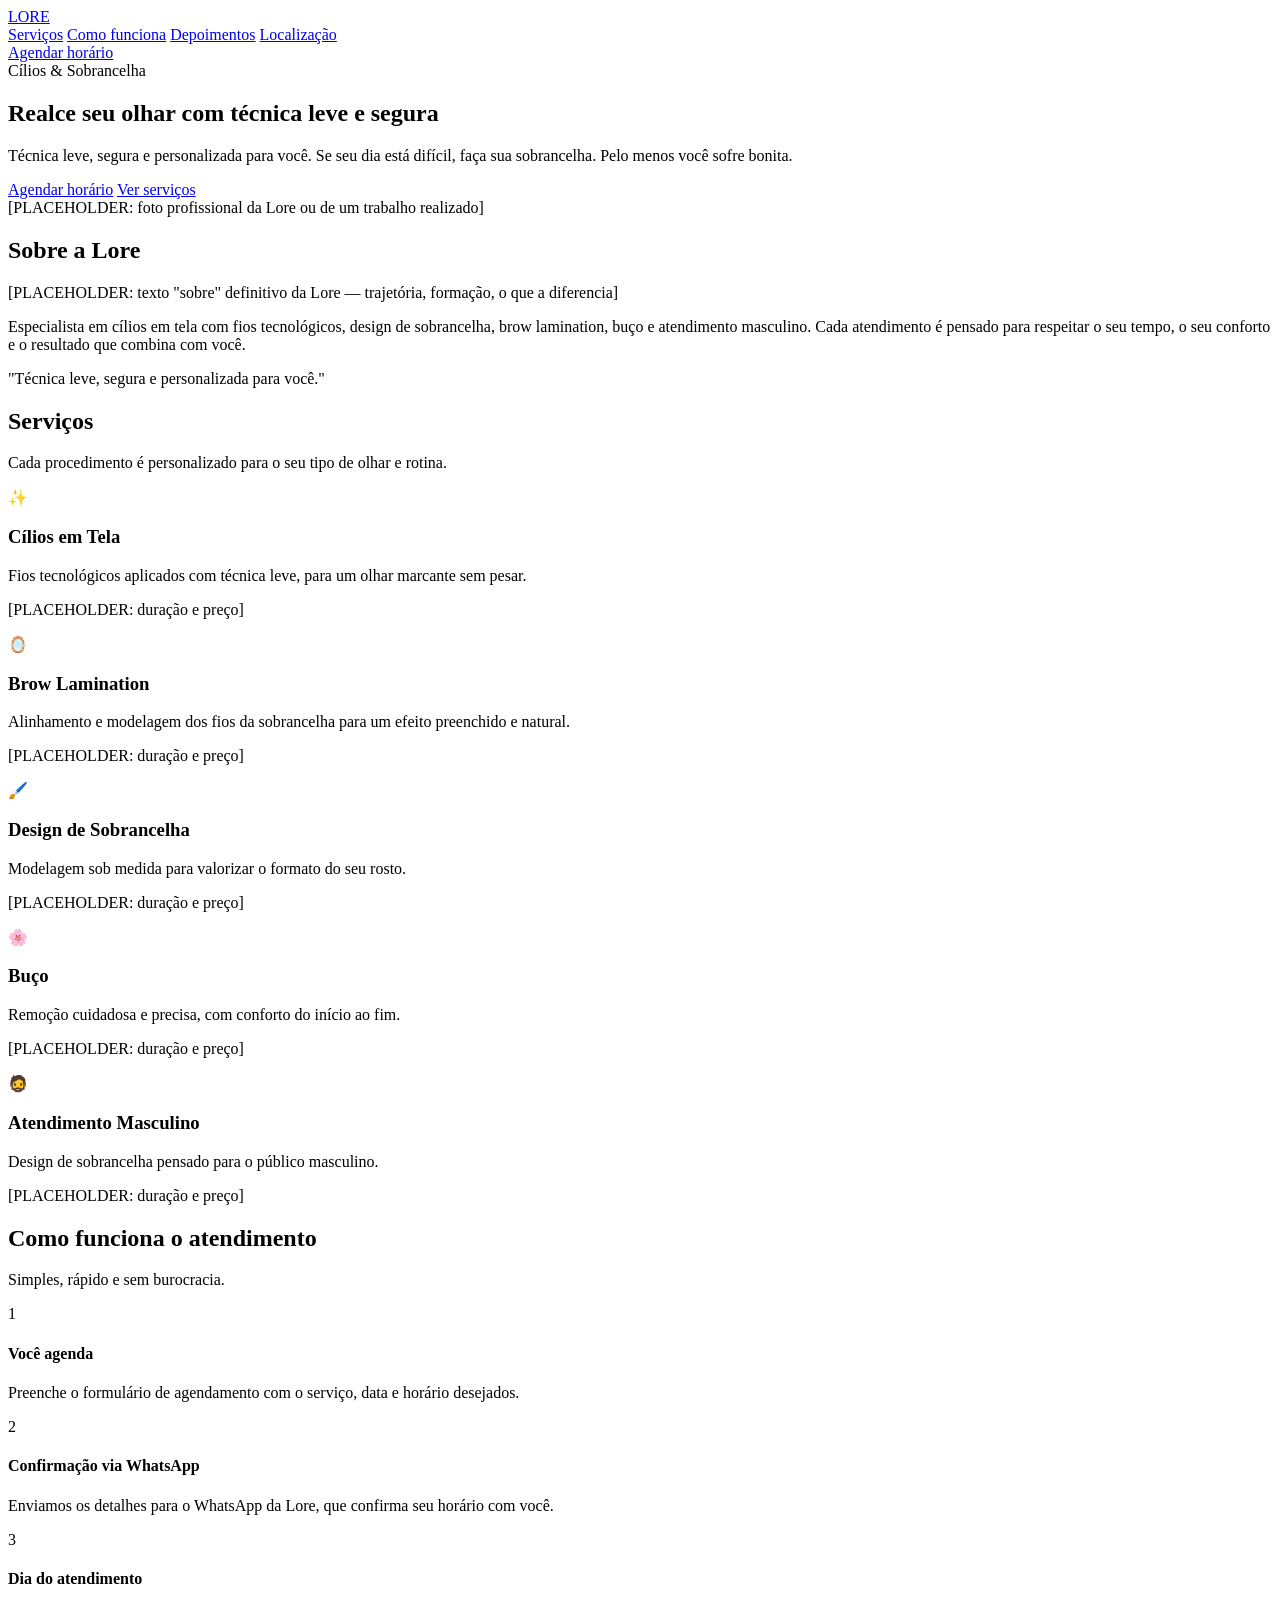
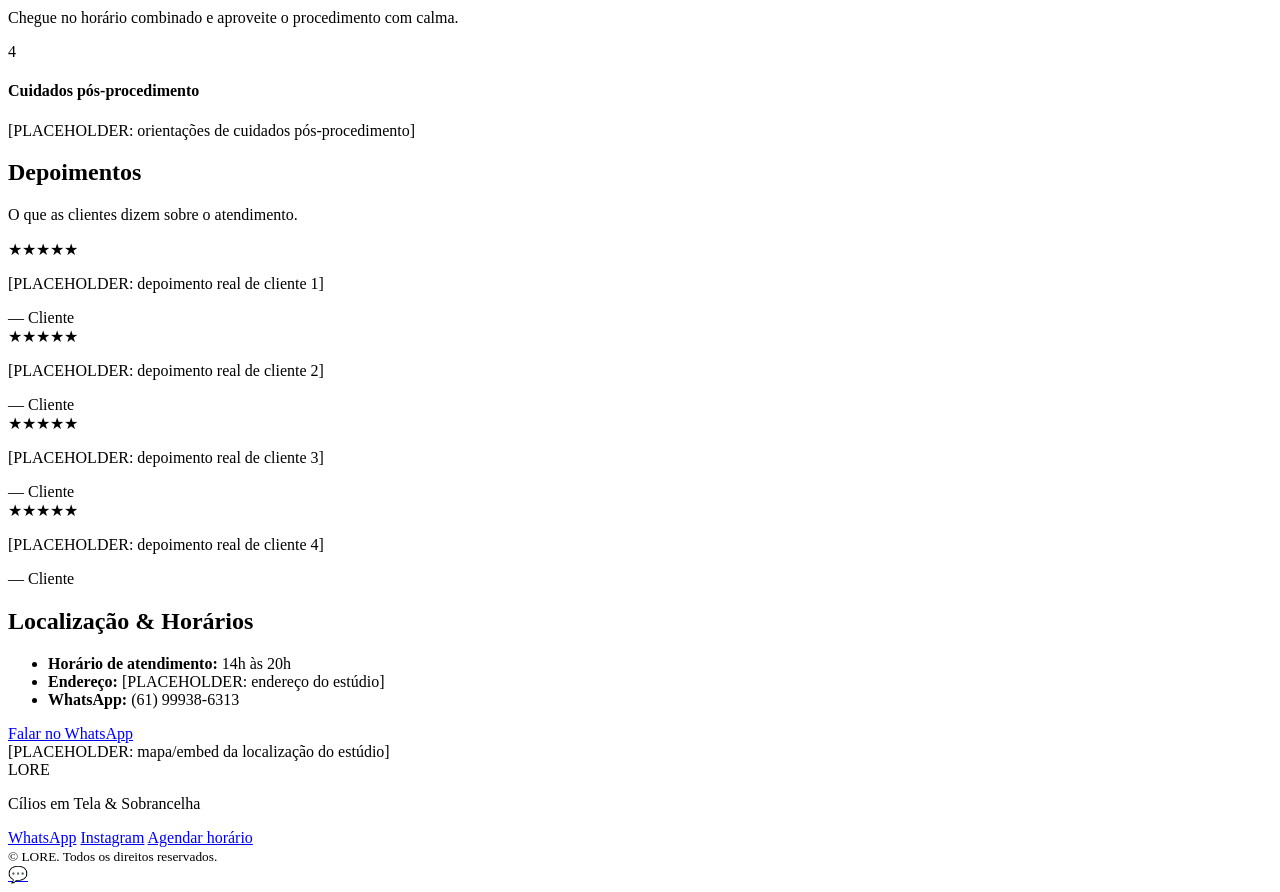
==== frontend/index.html @ cb60256f "feat: estrutura inicial do site da Lore (backend FastAPI + frontend)" ====
<!DOCTYPE html>
<html lang="pt-br">
<head>
  <meta charset="UTF-8">
  <meta name="viewport" content="width=device-width, initial-scale=1.0">
  <title>LORE | Cílios em Tela & Sobrancelha</title>
  <meta name="description" content="Técnica leve, segura e personalizada para você. Cílios em tela, brow lamination, design de sobrancelha e mais.">
  <link rel="stylesheet" href="/css/styles.css">
</head>
<body>

  <header class="header">
    <div class="container">
      <a href="/" class="logo">LORE</a>
      <nav class="nav-links">
        <a href="#servicos">Serviços</a>
        <a href="#como-funciona">Como funciona</a>
        <a href="#depoimentos">Depoimentos</a>
        <a href="#localizacao">Localização</a>
      </nav>
      <a href="/agendamento" class="botao botao-primario">Agendar horário</a>
    </div>
  </header>

  <main>
    <!-- Hero -->
    <section class="hero">
      <div class="container">
        <div class="hero-texto">
          <span class="tagline-topo">Cílios &amp; Sobrancelha</span>
          <h1>Realce seu olhar com <span>técnica leve e segura</span></h1>
          <p>Técnica leve, segura e personalizada para você. Se seu dia está difícil, faça sua sobrancelha. Pelo menos você sofre bonita.</p>
          <div class="hero-ctas">
            <a href="/agendamento" class="botao botao-primario">Agendar horário</a>
            <a href="#servicos" class="botao botao-secundario">Ver serviços</a>
          </div>
        </div>
        <div class="hero-imagem">
          <div class="placeholder-foto">
            [PLACEHOLDER: foto profissional da Lore ou de um trabalho realizado]
          </div>
        </div>
      </div>
    </section>

    <!-- Sobre -->
    <section class="secao sobre">
      <div class="container">
        <h2 class="secao-titulo">Sobre a Lore</h2>
        <p class="placeholder">[PLACEHOLDER: texto "sobre" definitivo da Lore — trajetória, formação, o que a diferencia]</p>
        <p>
          Especialista em cílios em tela com fios tecnológicos, design de sobrancelha, brow lamination,
          buço e atendimento masculino. Cada atendimento é pensado para respeitar o seu tempo, o seu
          conforto e o resultado que combina com você.
        </p>
        <p class="destaque">"Técnica leve, segura e personalizada para você."</p>
      </div>
    </section>

    <!-- Serviços -->
    <section id="servicos" class="secao secao-alt">
      <div class="container">
        <h2 class="secao-titulo">Serviços</h2>
        <p class="secao-subtitulo">Cada procedimento é personalizado para o seu tipo de olhar e rotina.</p>
        <div class="grid-servicos">

          <div class="card-servico">
            <div class="icone">✨</div>
            <h3>Cílios em Tela</h3>
            <p>Fios tecnológicos aplicados com técnica leve, para um olhar marcante sem pesar.</p>
            <p class="placeholder">[PLACEHOLDER: duração e preço]</p>
          </div>

          <div class="card-servico">
            <div class="icone">🪞</div>
            <h3>Brow Lamination</h3>
            <p>Alinhamento e modelagem dos fios da sobrancelha para um efeito preenchido e natural.</p>
            <p class="placeholder">[PLACEHOLDER: duração e preço]</p>
          </div>

          <div class="card-servico">
            <div class="icone">🖌️</div>
            <h3>Design de Sobrancelha</h3>
            <p>Modelagem sob medida para valorizar o formato do seu rosto.</p>
            <p class="placeholder">[PLACEHOLDER: duração e preço]</p>
          </div>

          <div class="card-servico">
            <div class="icone">🌸</div>
            <h3>Buço</h3>
            <p>Remoção cuidadosa e precisa, com conforto do início ao fim.</p>
            <p class="placeholder">[PLACEHOLDER: duração e preço]</p>
          </div>

          <div class="card-servico">
            <div class="icone">🧔</div>
            <h3>Atendimento Masculino</h3>
            <p>Design de sobrancelha pensado para o público masculino.</p>
            <p class="placeholder">[PLACEHOLDER: duração e preço]</p>
          </div>

        </div>
      </div>
    </section>

    <!-- Como funciona -->
    <section id="como-funciona" class="secao">
      <div class="container">
        <h2 class="secao-titulo">Como funciona o atendimento</h2>
        <p class="secao-subtitulo">Simples, rápido e sem burocracia.</p>
        <div class="timeline">
          <div class="passo">
            <div class="numero">1</div>
            <h4>Você agenda</h4>
            <p>Preenche o formulário de agendamento com o serviço, data e horário desejados.</p>
          </div>
          <div class="passo">
            <div class="numero">2</div>
            <h4>Confirmação via WhatsApp</h4>
            <p>Enviamos os detalhes para o WhatsApp da Lore, que confirma seu horário com você.</p>
          </div>
          <div class="passo">
            <div class="numero">3</div>
            <h4>Dia do atendimento</h4>
            <p>Chegue no horário combinado e aproveite o procedimento com calma.</p>
          </div>
          <div class="passo">
            <div class="numero">4</div>
            <h4>Cuidados pós-procedimento</h4>
            <p class="placeholder">[PLACEHOLDER: orientações de cuidados pós-procedimento]</p>
          </div>
        </div>
      </div>
    </section>

    <!-- Depoimentos -->
    <section id="depoimentos" class="secao secao-alt">
      <div class="container">
        <h2 class="secao-titulo">Depoimentos</h2>
        <p class="secao-subtitulo">O que as clientes dizem sobre o atendimento.</p>
        <div class="grid-depoimentos">
          <div class="card-depoimento">
            <div class="estrelas">★★★★★</div>
            <p class="placeholder">[PLACEHOLDER: depoimento real de cliente 1]</p>
            <div class="autor">— Cliente</div>
          </div>
          <div class="card-depoimento">
            <div class="estrelas">★★★★★</div>
            <p class="placeholder">[PLACEHOLDER: depoimento real de cliente 2]</p>
            <div class="autor">— Cliente</div>
          </div>
          <div class="card-depoimento">
            <div class="estrelas">★★★★★</div>
            <p class="placeholder">[PLACEHOLDER: depoimento real de cliente 3]</p>
            <div class="autor">— Cliente</div>
          </div>
          <div class="card-depoimento">
            <div class="estrelas">★★★★★</div>
            <p class="placeholder">[PLACEHOLDER: depoimento real de cliente 4]</p>
            <div class="autor">— Cliente</div>
          </div>
        </div>
      </div>
    </section>

    <!-- Localização & Horários -->
    <section id="localizacao" class="secao localizacao">
      <div class="container">
        <div class="info-localizacao">
          <h2 class="secao-titulo" style="text-align: left;">Localização &amp; Horários</h2>
          <ul>
            <li><strong>Horário de atendimento:</strong> 14h às 20h</li>
            <li><strong>Endereço:</strong> <span class="placeholder">[PLACEHOLDER: endereço do estúdio]</span></li>
            <li><strong>WhatsApp:</strong> (61) 99938-6313</li>
          </ul>
          <a href="https://wa.me/5561999386313" target="_blank" rel="noopener" class="botao botao-whatsapp">
            Falar no WhatsApp
          </a>
        </div>
        <div class="mapa-placeholder">
          [PLACEHOLDER: mapa/embed da localização do estúdio]
        </div>
      </div>
    </section>
  </main>

  <footer class="footer">
    <div class="container">
      <div class="logo">LORE</div>
      <p>Cílios em Tela &amp; Sobrancelha</p>
      <div class="footer-links">
        <a href="https://wa.me/5561999386313" target="_blank" rel="noopener">WhatsApp</a>
        <a href="#" class="placeholder" title="[PLACEHOLDER: link do Instagram]">Instagram</a>
        <a href="/agendamento">Agendar horário</a>
      </div>
      <small>&copy; <span id="ano-atual"></span> LORE. Todos os direitos reservados.</small>
    </div>
  </footer>

  <a href="https://wa.me/5561999386313" target="_blank" rel="noopener" class="whatsapp-flutuante" aria-label="Falar no WhatsApp">
    💬
  </a>

  <script src="/js/main.js"></script>
</body>
</html>
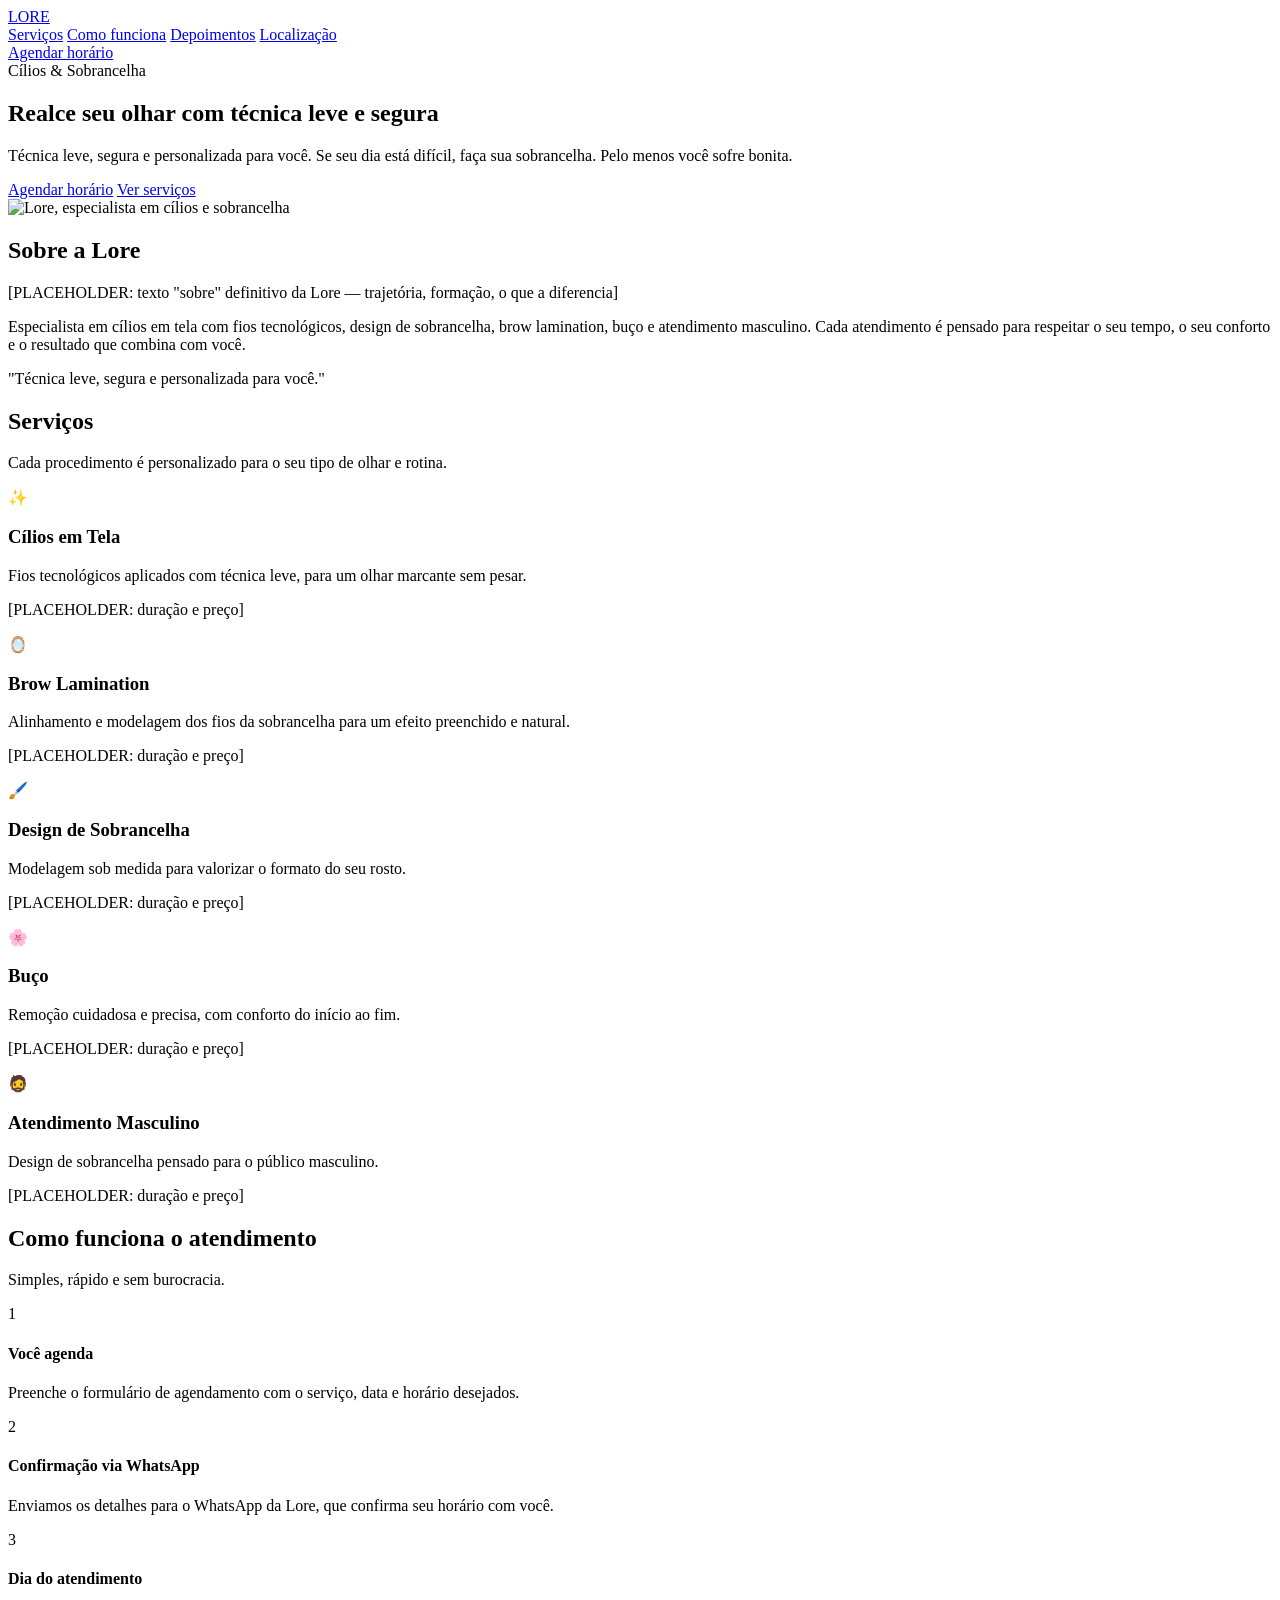
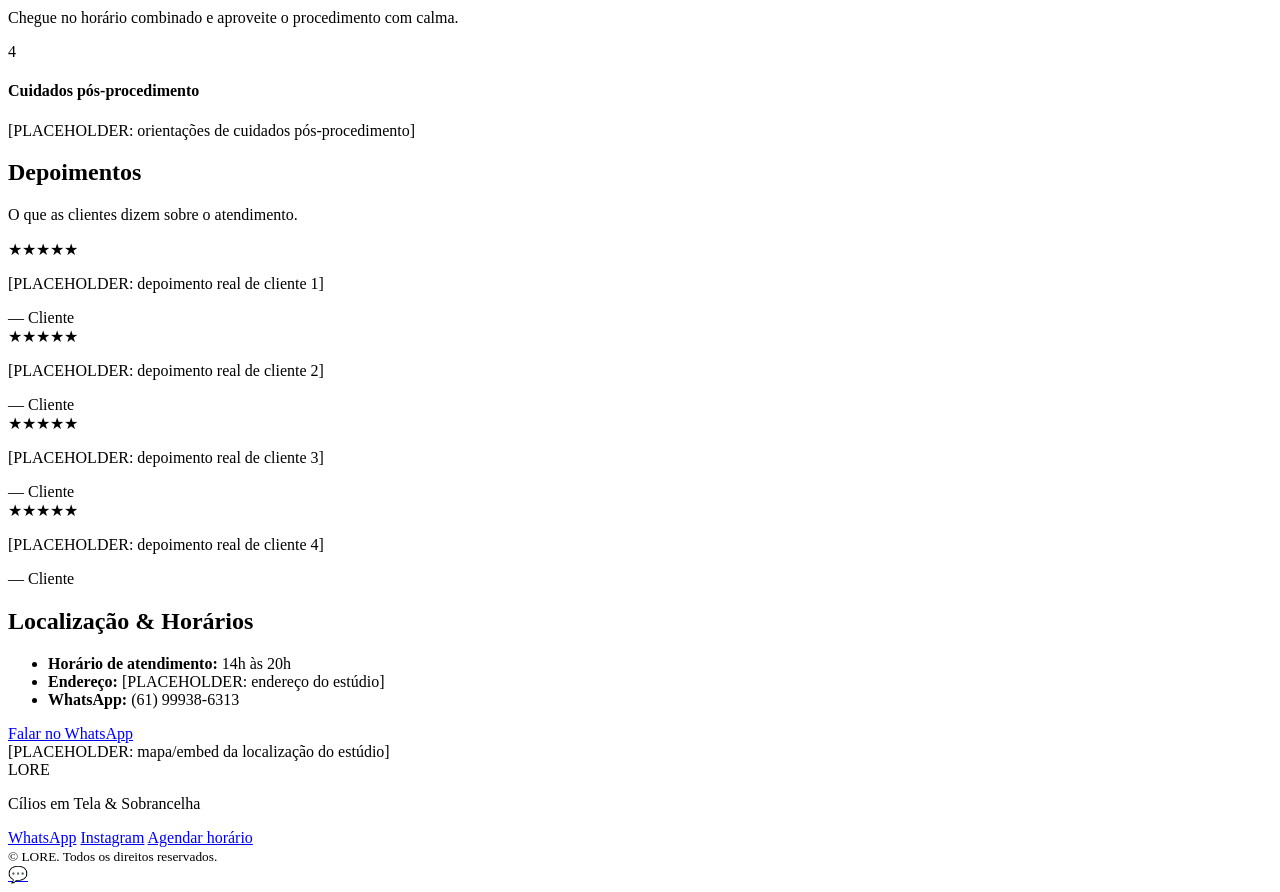
==== commit 52c73c02: "feat: adicionar foto da Lore no hero da home" ====
--- a/frontend/index.html
+++ b/frontend/index.html
@@ -36,9 +36,7 @@
           </div>
         </div>
         <div class="hero-imagem">
-          <div class="placeholder-foto">
-            [PLACEHOLDER: foto profissional da Lore ou de um trabalho realizado]
-          </div>
+          <img src="/assets/lore-hero.jpeg" alt="Lore, especialista em cílios e sobrancelha" class="foto-hero">
         </div>
       </div>
     </section>
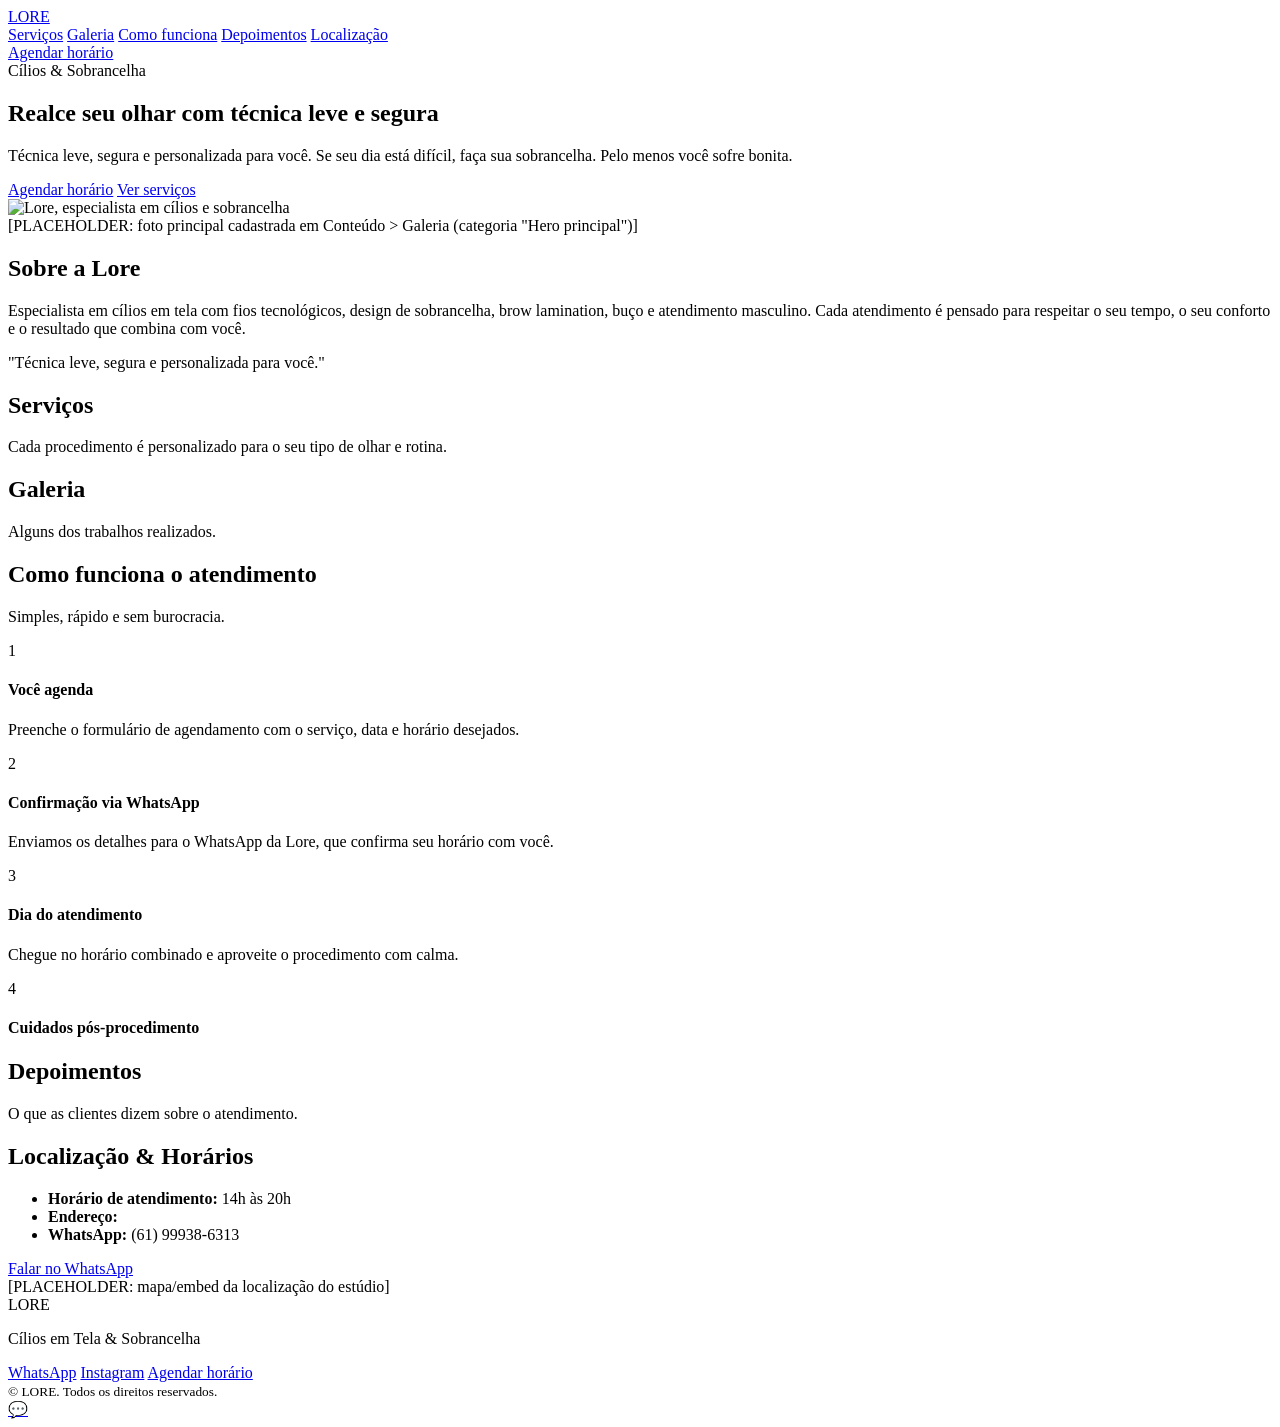
==== commit 8660a5f0: "feat: CMS completo de conteudo (galeria, servicos, depoimentos, textos) Estende o CMS de imagens (so" ====
--- a/frontend/index.html
+++ b/frontend/index.html
@@ -14,6 +14,7 @@
       <a href="/" class="logo">LORE</a>
       <nav class="nav-links">
         <a href="#servicos">Serviços</a>
+        <a href="#galeria">Galeria</a>
         <a href="#como-funciona">Como funciona</a>
         <a href="#depoimentos">Depoimentos</a>
         <a href="#localizacao">Localização</a>
@@ -36,7 +37,10 @@
           </div>
         </div>
         <div class="hero-imagem">
-          <img src="/assets/lore-hero.jpeg" alt="Lore, especialista em cílios e sobrancelha" class="foto-hero">
+          <img id="foto-hero" class="foto-hero oculto" alt="Lore, especialista em cílios e sobrancelha">
+          <div id="placeholder-hero" class="placeholder-foto">
+            [PLACEHOLDER: foto principal cadastrada em Conteúdo &gt; Galeria (categoria "Hero principal")]
+          </div>
         </div>
       </div>
     </section>
@@ -45,7 +49,7 @@
     <section class="secao sobre">
       <div class="container">
         <h2 class="secao-titulo">Sobre a Lore</h2>
-        <p class="placeholder">[PLACEHOLDER: texto "sobre" definitivo da Lore — trajetória, formação, o que a diferencia]</p>
+        <p id="texto-sobre" class="oculto"></p>
         <p>
           Especialista em cílios em tela com fios tecnológicos, design de sobrancelha, brow lamination,
           buço e atendimento masculino. Cada atendimento é pensado para respeitar o seu tempo, o seu
@@ -60,44 +64,16 @@
       <div class="container">
         <h2 class="secao-titulo">Serviços</h2>
         <p class="secao-subtitulo">Cada procedimento é personalizado para o seu tipo de olhar e rotina.</p>
-        <div class="grid-servicos">
+        <div class="grid-servicos" id="grid-servicos"></div>
+      </div>
+    </section>
 
-          <div class="card-servico">
-            <div class="icone">✨</div>
-            <h3>Cílios em Tela</h3>
-            <p>Fios tecnológicos aplicados com técnica leve, para um olhar marcante sem pesar.</p>
-            <p class="placeholder">[PLACEHOLDER: duração e preço]</p>
-          </div>
-
-          <div class="card-servico">
-            <div class="icone">🪞</div>
-            <h3>Brow Lamination</h3>
-            <p>Alinhamento e modelagem dos fios da sobrancelha para um efeito preenchido e natural.</p>
-            <p class="placeholder">[PLACEHOLDER: duração e preço]</p>
-          </div>
-
-          <div class="card-servico">
-            <div class="icone">🖌️</div>
-            <h3>Design de Sobrancelha</h3>
-            <p>Modelagem sob medida para valorizar o formato do seu rosto.</p>
-            <p class="placeholder">[PLACEHOLDER: duração e preço]</p>
-          </div>
-
-          <div class="card-servico">
-            <div class="icone">🌸</div>
-            <h3>Buço</h3>
-            <p>Remoção cuidadosa e precisa, com conforto do início ao fim.</p>
-            <p class="placeholder">[PLACEHOLDER: duração e preço]</p>
-          </div>
-
-          <div class="card-servico">
-            <div class="icone">🧔</div>
-            <h3>Atendimento Masculino</h3>
-            <p>Design de sobrancelha pensado para o público masculino.</p>
-            <p class="placeholder">[PLACEHOLDER: duração e preço]</p>
-          </div>
-
-        </div>
+    <!-- Galeria / Portfólio -->
+    <section id="galeria" class="secao oculto">
+      <div class="container">
+        <h2 class="secao-titulo">Galeria</h2>
+        <p class="secao-subtitulo">Alguns dos trabalhos realizados.</p>
+        <div class="grid-galeria" id="grid-galeria"></div>
       </div>
     </section>
 
@@ -125,39 +101,18 @@
           <div class="passo">
             <div class="numero">4</div>
             <h4>Cuidados pós-procedimento</h4>
-            <p class="placeholder">[PLACEHOLDER: orientações de cuidados pós-procedimento]</p>
+            <p id="texto-pos-procedimento"></p>
           </div>
         </div>
       </div>
     </section>
 
     <!-- Depoimentos -->
-    <section id="depoimentos" class="secao secao-alt">
+    <section id="depoimentos" class="secao secao-alt oculto">
       <div class="container">
         <h2 class="secao-titulo">Depoimentos</h2>
         <p class="secao-subtitulo">O que as clientes dizem sobre o atendimento.</p>
-        <div class="grid-depoimentos">
-          <div class="card-depoimento">
-            <div class="estrelas">★★★★★</div>
-            <p class="placeholder">[PLACEHOLDER: depoimento real de cliente 1]</p>
-            <div class="autor">— Cliente</div>
-          </div>
-          <div class="card-depoimento">
-            <div class="estrelas">★★★★★</div>
-            <p class="placeholder">[PLACEHOLDER: depoimento real de cliente 2]</p>
-            <div class="autor">— Cliente</div>
-          </div>
-          <div class="card-depoimento">
-            <div class="estrelas">★★★★★</div>
-            <p class="placeholder">[PLACEHOLDER: depoimento real de cliente 3]</p>
-            <div class="autor">— Cliente</div>
-          </div>
-          <div class="card-depoimento">
-            <div class="estrelas">★★★★★</div>
-            <p class="placeholder">[PLACEHOLDER: depoimento real de cliente 4]</p>
-            <div class="autor">— Cliente</div>
-          </div>
-        </div>
+        <div class="grid-depoimentos" id="grid-depoimentos"></div>
       </div>
     </section>
 
@@ -168,14 +123,14 @@
           <h2 class="secao-titulo" style="text-align: left;">Localização &amp; Horários</h2>
           <ul>
             <li><strong>Horário de atendimento:</strong> 14h às 20h</li>
-            <li><strong>Endereço:</strong> <span class="placeholder">[PLACEHOLDER: endereço do estúdio]</span></li>
+            <li id="item-endereco" class="oculto"><strong>Endereço:</strong> <span id="texto-endereco"></span></li>
             <li><strong>WhatsApp:</strong> (61) 99938-6313</li>
           </ul>
           <a href="https://wa.me/5561999386313" target="_blank" rel="noopener" class="botao botao-whatsapp">
             Falar no WhatsApp
           </a>
         </div>
-        <div class="mapa-placeholder">
+        <div class="mapa-placeholder" id="mapa-placeholder">
           [PLACEHOLDER: mapa/embed da localização do estúdio]
         </div>
       </div>
@@ -188,7 +143,7 @@
       <p>Cílios em Tela &amp; Sobrancelha</p>
       <div class="footer-links">
         <a href="https://wa.me/5561999386313" target="_blank" rel="noopener">WhatsApp</a>
-        <a href="#" class="placeholder" title="[PLACEHOLDER: link do Instagram]">Instagram</a>
+        <a href="#" id="link-instagram" target="_blank" rel="noopener" class="oculto">Instagram</a>
         <a href="/agendamento">Agendar horário</a>
       </div>
       <small>&copy; <span id="ano-atual"></span> LORE. Todos os direitos reservados.</small>
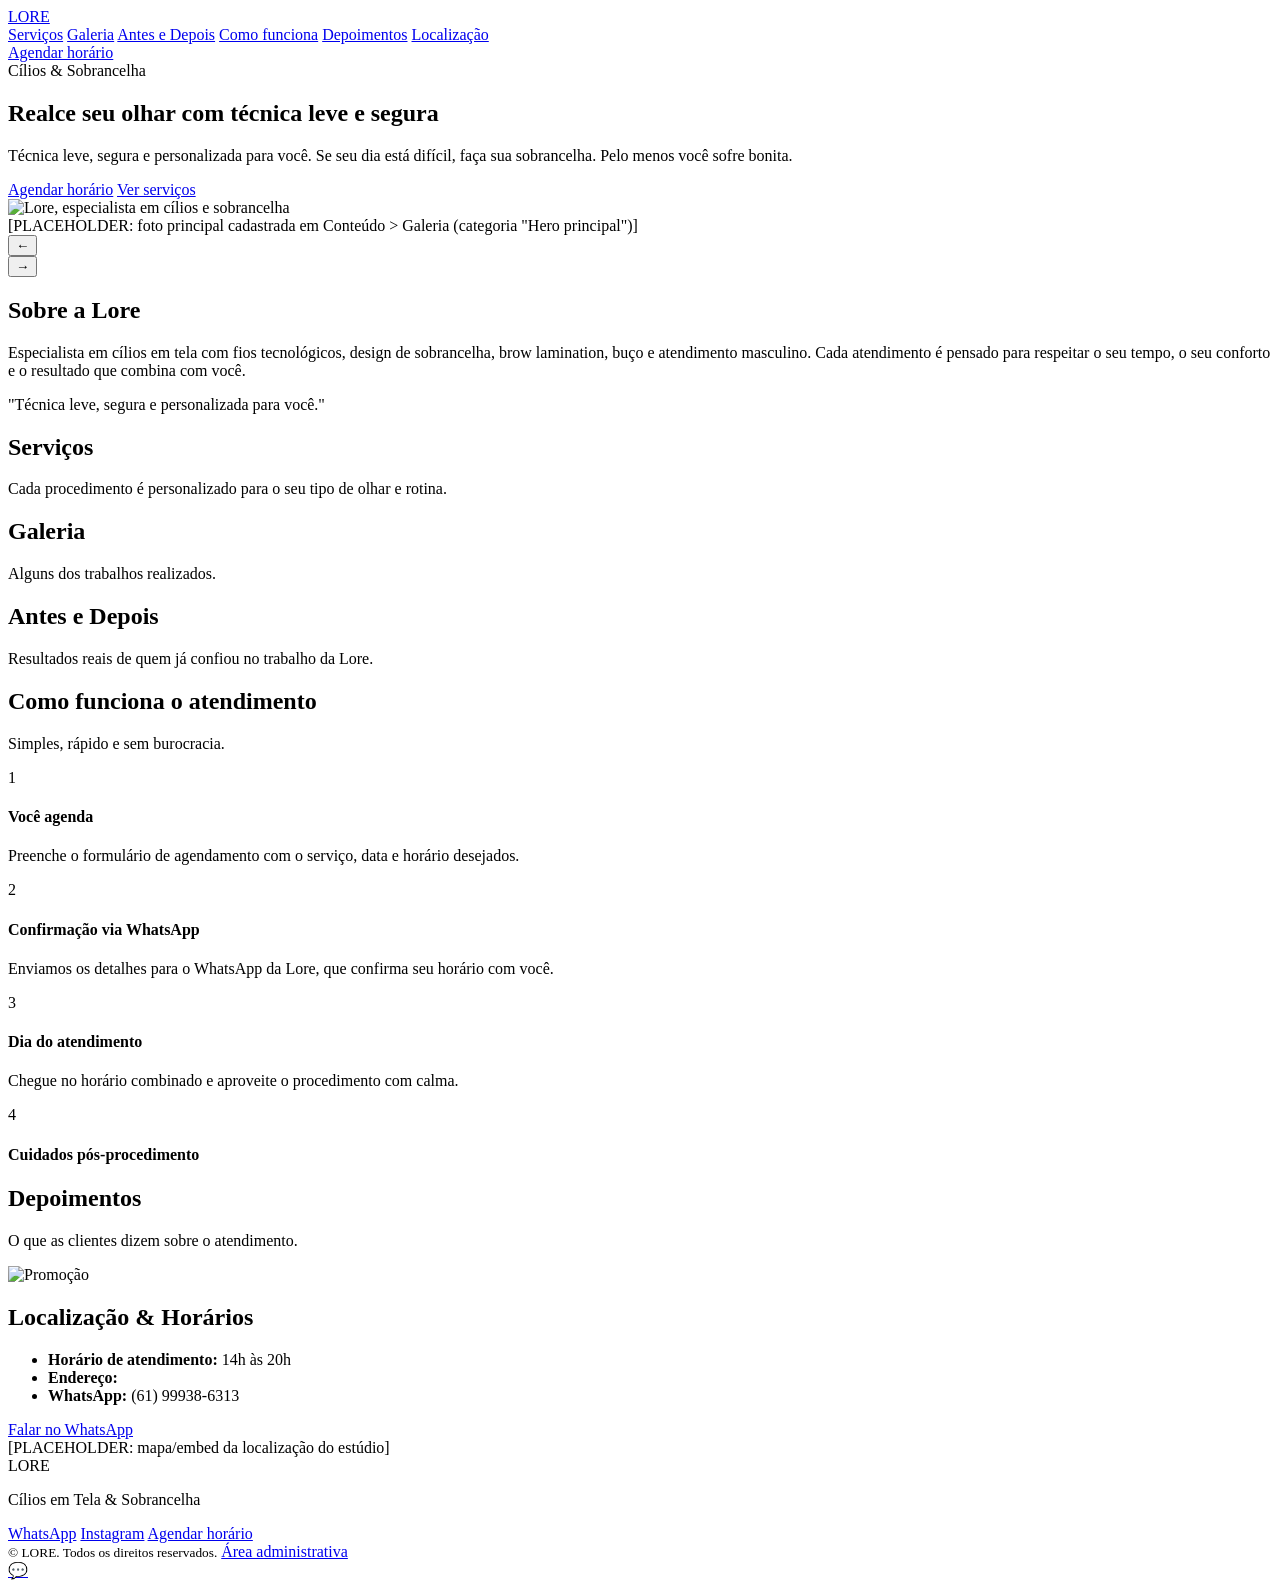
==== commit 440a07e1: "feat: exibir Carrossel, Antes e Depois e Banner na home + link admin no rodape As categorias de imag" ====
--- a/frontend/index.html
+++ b/frontend/index.html
@@ -15,6 +15,7 @@
       <nav class="nav-links">
         <a href="#servicos">Serviços</a>
         <a href="#galeria">Galeria</a>
+        <a href="#antes-depois">Antes e Depois</a>
         <a href="#como-funciona">Como funciona</a>
         <a href="#depoimentos">Depoimentos</a>
         <a href="#localizacao">Localização</a>
@@ -42,6 +43,18 @@
             [PLACEHOLDER: foto principal cadastrada em Conteúdo &gt; Galeria (categoria "Hero principal")]
           </div>
         </div>
+      </div>
+    </section>
+
+    <!-- Carrossel de destaques -->
+    <section id="carrossel" class="secao oculto">
+      <div class="container">
+        <div class="carrossel-wrapper">
+          <button type="button" class="carrossel-seta carrossel-seta-anterior oculto" aria-label="Foto anterior">&larr;</button>
+          <div class="carrossel-trilho" id="carrossel-trilho"></div>
+          <button type="button" class="carrossel-seta carrossel-seta-proxima oculto" aria-label="Próxima foto">&rarr;</button>
+        </div>
+        <div class="carrossel-pontos oculto" id="carrossel-pontos"></div>
       </div>
     </section>
 
@@ -74,6 +87,15 @@
         <h2 class="secao-titulo">Galeria</h2>
         <p class="secao-subtitulo">Alguns dos trabalhos realizados.</p>
         <div class="grid-galeria" id="grid-galeria"></div>
+      </div>
+    </section>
+
+    <!-- Antes e Depois -->
+    <section id="antes-depois" class="secao secao-alt oculto">
+      <div class="container">
+        <h2 class="secao-titulo">Antes e Depois</h2>
+        <p class="secao-subtitulo">Resultados reais de quem já confiou no trabalho da Lore.</p>
+        <div class="grid-antes-depois" id="grid-antes-depois"></div>
       </div>
     </section>
 
@@ -116,6 +138,13 @@
       </div>
     </section>
 
+    <!-- Banner promocional -->
+    <section id="banner" class="secao oculto">
+      <div class="container">
+        <img id="imagem-banner" class="imagem-banner" alt="Promoção">
+      </div>
+    </section>
+
     <!-- Localização & Horários -->
     <section id="localizacao" class="secao localizacao">
       <div class="container">
@@ -147,6 +176,7 @@
         <a href="/agendamento">Agendar horário</a>
       </div>
       <small>&copy; <span id="ano-atual"></span> LORE. Todos os direitos reservados.</small>
+      <a href="/admin/login" class="link-admin">Área administrativa</a>
     </div>
   </footer>
 
